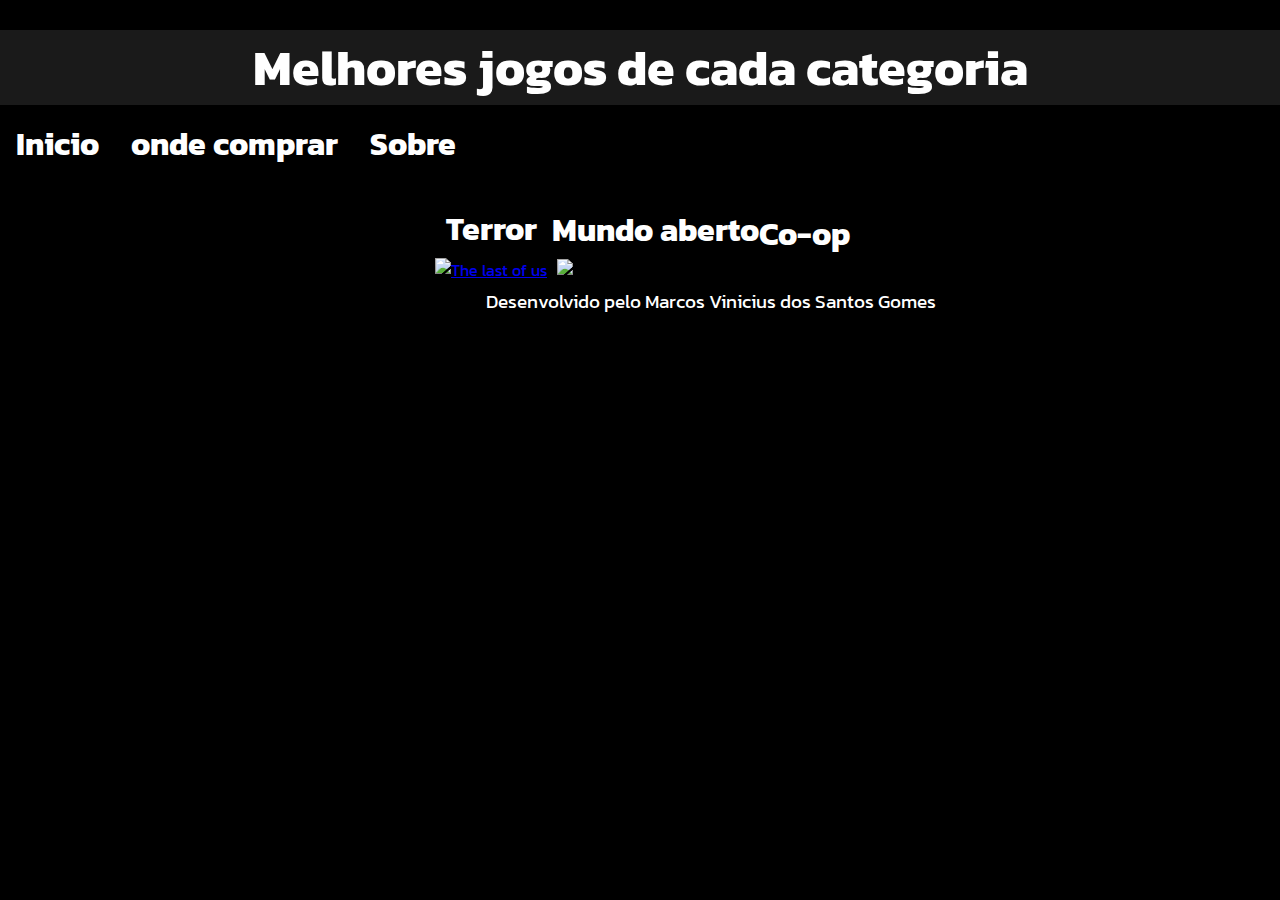
==== index.html @ 0e7cbc91 "Add files via upload" ====
<!DOCTYPE html>
<html lang="en">
<head>
    <meta charset="UTF-8">
    <meta http-equiv="X-UA-Compatible" content="IE=edge">
    <meta name="viewport" content="width=device-width, initial-scale=1.0">
    <link rel="stylesheet" href="style.css">
    <link rel="preconnect" href="https://fonts.googleapis.com">
    <link rel="preconnect" href="https://fonts.gstatic.com" crossorigin>
    <link href="https://fonts.googleapis.com/css2?family=Kanit:wght@600&display=swap" rel="stylesheet">
    <title>Recomendações de jogos</title>
</head>
 <div id="titulo">Melhores jogos de cada categoria</div>

<div class="corpo1">
    <nav>
    <ul class="menu">
		<li><a class="menus" href="#">Inicio</a></li>
        <li><a class="menus" href="#">onde comprar</a>
            <ul>
            <li><a class="menus" href="https://store.steampowered.com/?l=brazilian">Steam</a></li>
            <li><a class="menus" href="https://store.epicgames.com/pt-BR/">Epic Games</a></li>
            </ul>     
        </li>
        <li><a class="menus" href="sobre.html">Sobre</a></li>
    </ul>
    </nav> 
 </div>


<div>
    <div class="container">
        <div>
            <h1 class="terror">Terror</h1>
            <a href="terror.html"><img src="./imagens/766105.jpg" alt="The last of us"/></a>
        </div>
        <div>
            <h1 class="mundo">Mundo aberto</h1>
            <a href="openworld.html"><img src="./imagens/754458.jpg"/></a>
        </div>
        <div>
            <h1 class="coop">Co-op</h1>
            <a href="coop.html"><img src="./imagens/910531.jpg" alt=""></a>
        </div>
    </div>
</div>
    <footer>Desenvolvido pelo Marcos Vinicius dos Santos Gomes</footer>
</body>
</html>
---- style.css ----
*{margin: 0; padding: 0;}

body{
    background-color: black;
    background-image: url(./imagens/cropped-1920-1080-74381.JPG);
    background-size: cover;
    background-repeat: no-repeat;
    font-family: 'Kanit', sans-serif;
}
.bodyterror{
    background-image: url(./imagens/720185.jpg);
}
.terrorh1{
    color: red;
    display: flex;
    justify-content: center;
    align-items: center;
    font-size: 50px;
    margin-top: 30px;
    font-weight: bold;
    background: rgba(255, 255, 255, 0.1);
    backdrop-filter: blur(10px);
    -webkit-backdrop-filter: blur(10px);
    text-align: center;
}
.bodyworld{
    background-image: url(./imagens/cropped-1920-1080-1112411.jpg);

}
.bodycoop{
    background-image:url(./imagens/cropped-1920-1080-1127813.jpg);
}
.worldh1{
    color: white;
    display: flex;
    justify-content: center;
    align-items: center;
    font-size: 50px;
    margin-top: 30px;
    font-weight: bold;
    background: rgba(255, 255, 255, 0.1);
    backdrop-filter: blur(10px);
    -webkit-backdrop-filter: blur(10px);
    text-align: center;
}
.cooph1{
    color: white;
    display: flex;
    justify-content: center;
    align-items: center;
    font-size: 50px;
    margin-top: 30px;
    font-weight: bold;
    background: rgba(255, 255, 255, 0.1);
    backdrop-filter: blur(10px);
    -webkit-backdrop-filter: blur(10px);
    text-align: center;
}

#titulo{
    color: white;
    display: flex;
    justify-content: center;
    align-items: center;
    font-size: 50px;
    margin-top: 30px;
    font-weight: bold;
    background: rgba(255, 255, 255, 0.1);
    backdrop-filter: blur(10px);
    -webkit-backdrop-filter: blur(10px);
    text-align: center;
}
.corpo1{
    height: 30;   
    text-align: center;
 }

.container{
    display: flex;
    margin-top: 100px;
    justify-content: center;
    align-items: center;
}
.terror{
    text-align: center;
    color: white;
    font-weight: bold;
    font-size: 2rem;
}
.mundo{
    text-align: center;
    color: white;
    font-weight: bold;
    font-size: 2rem;
}
.coop{
    text-align: center;
    color: white;
    font-weight: bold;
    font-size: 2rem;
}
.terror::hover::before{
    height: 100;
}

img{
    width: 300px;
    transition: all 0.5s;
    padding: 5px;
    border-radius: 10%;
}
img:hover {
    width: 350px;
}
.containerterror{
    display: flex;
    margin-top: 250px;
    justify-content: center;
    align-items: center;

}
.containerworld{
    display: flex;
    margin-top: 250px;
    justify-content: center;
    align-items: center;
}
.containercoop{
    display: flex;
    margin-top: 250px;
    justify-content: center;
    align-items: center;
}

.menu{
    list-style:none;
    margin-top: 15px;
    border-radius: 5px;
    
    font-size: 30px;
    }
.menu li{
    position:relative;
    float:left;
    }
.menus{
    color: white;
    text-decoration: none;
    font-weight: bold;
    font-size: 2rem;
    padding: 4px 16px;
    position: relative;
}
.menus::before {
    content: "";
    position: absolute;
    top: 0;
    left: 0;
    width: 100%;
    height: 0;
    z-index: -1;
    background-color: black;
    transition: height .25s linear; 
}
    
.menus:hover::before{
    height: 100%;
}
.menu li  ul{
        position:absolute;
        top:25px;
        left:15px;
        
        display:none;
        padding-top: 20px;
        }
.menu li:hover ul, .menu li.over ul{
        display:block;
}
.menu li ul li{

    display:block;
    width:200px;
}


footer{
    
    margin-top: 80%;
    margin-left: 38%;
    font-size: larger;
    color: white;
    background-color: black;
    display: inline;
}

.sobre{
    color: white;
    display: flex;
    justify-content: center;
    align-items: center;
    font-size: 50px;
    margin-top: 30px;
    font-weight: bold;
    background: rgba(255, 255, 255, 0.1);
    backdrop-filter: blur(10px);
    -webkit-backdrop-filter: blur(10px);
    text-align: center;
}
  
.terrort{
    text-align: center;
    color: white;
    background-color:rgba(255, 255, 255, 0.1);
    font-weight: bold;
    font-size: 2rem;
    margin: 5px;
}
.worldt{
    text-align: center;
    color: white;
    background-color:rgba(255, 255, 255, 0.1);
    font-weight: bold;
    font-size: 2rem;
    margin: 5px;
}
.coopt{
    text-align: center;
    color: black;
    background-color:rgba(255, 255, 255, 0.1);
    font-weight: bold;
    font-size: 2rem;
    margin: 5px;
}
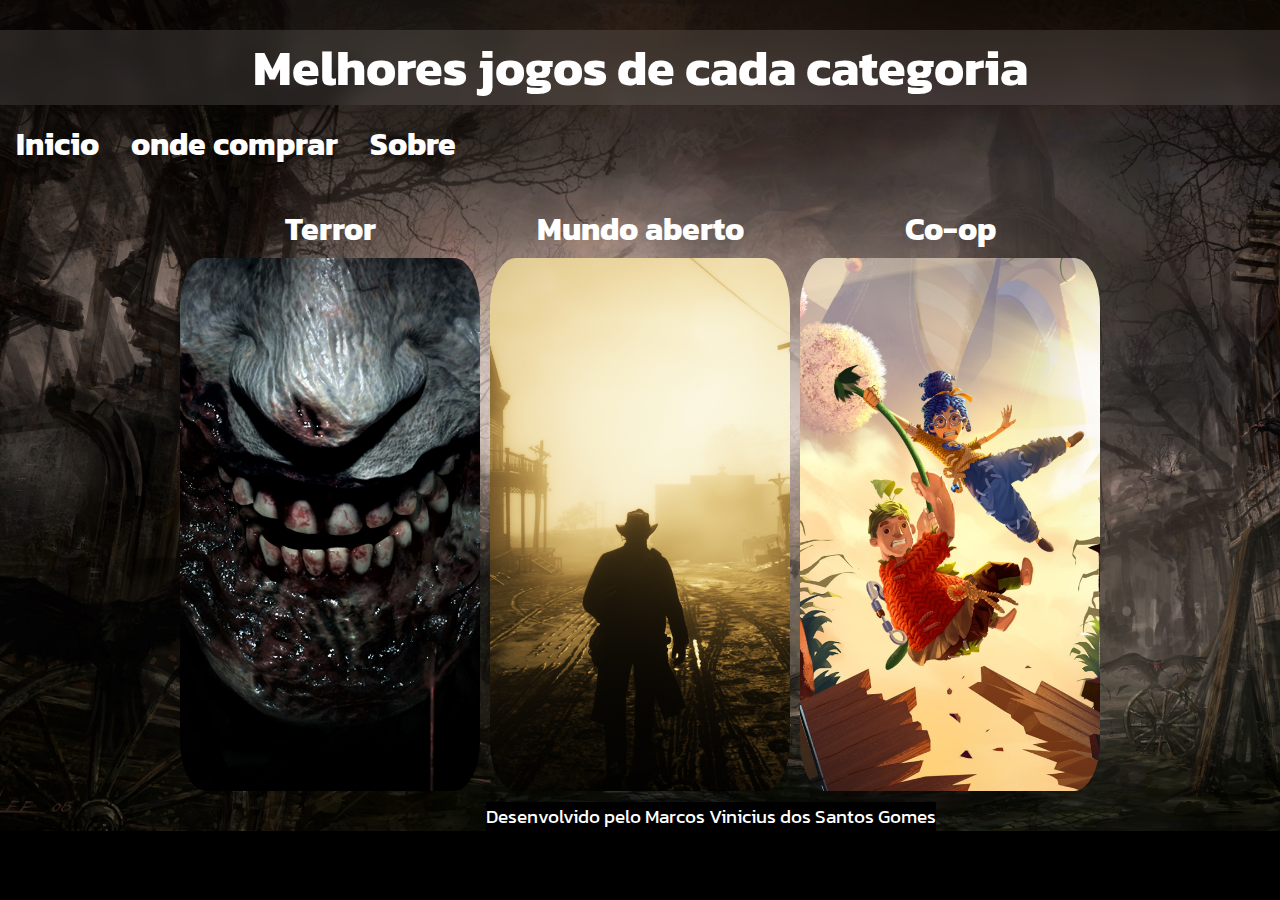
==== commit 46975c44: "imagens atualizadas" ====
--- a/index.html
+++ b/index.html
@@ -32,15 +32,15 @@
     <div class="container">
         <div>
             <h1 class="terror">Terror</h1>
-            <a href="terror.html"><img src="./imagens/766105.jpg" alt="The last of us"/></a>
+            <a href="terror.html"><img src="./766105.jpg" alt="The last of us"/></a>
         </div>
         <div>
             <h1 class="mundo">Mundo aberto</h1>
-            <a href="openworld.html"><img src="./imagens/754458.jpg"/></a>
+            <a href="openworld.html"><img src="./754458.jpg"/></a>
         </div>
         <div>
             <h1 class="coop">Co-op</h1>
-            <a href="coop.html"><img src="./imagens/910531.jpg" alt=""></a>
+            <a href="coop.html"><img src="./910531.jpg" alt=""></a>
         </div>
     </div>
 </div>
--- a/style.css
+++ b/style.css
@@ -2,13 +2,13 @@
 
 body{
     background-color: black;
-    background-image: url(./imagens/cropped-1920-1080-74381.JPG);
+    background-image: url(./cropped-1920-1080-74381.JPG);
     background-size: cover;
     background-repeat: no-repeat;
     font-family: 'Kanit', sans-serif;
 }
 .bodyterror{
-    background-image: url(./imagens/720185.jpg);
+    background-image: url(./720185.jpg);
 }
 .terrorh1{
     color: red;
@@ -24,11 +24,11 @@
     text-align: center;
 }
 .bodyworld{
-    background-image: url(./imagens/cropped-1920-1080-1112411.jpg);
+    background-image: url(./cropped-1920-1080-1112411.jpg);
 
 }
 .bodycoop{
-    background-image:url(./imagens/cropped-1920-1080-1127813.jpg);
+    background-image:url(./cropped-1920-1080-1127813.jpg);
 }
 .worldh1{
     color: white;
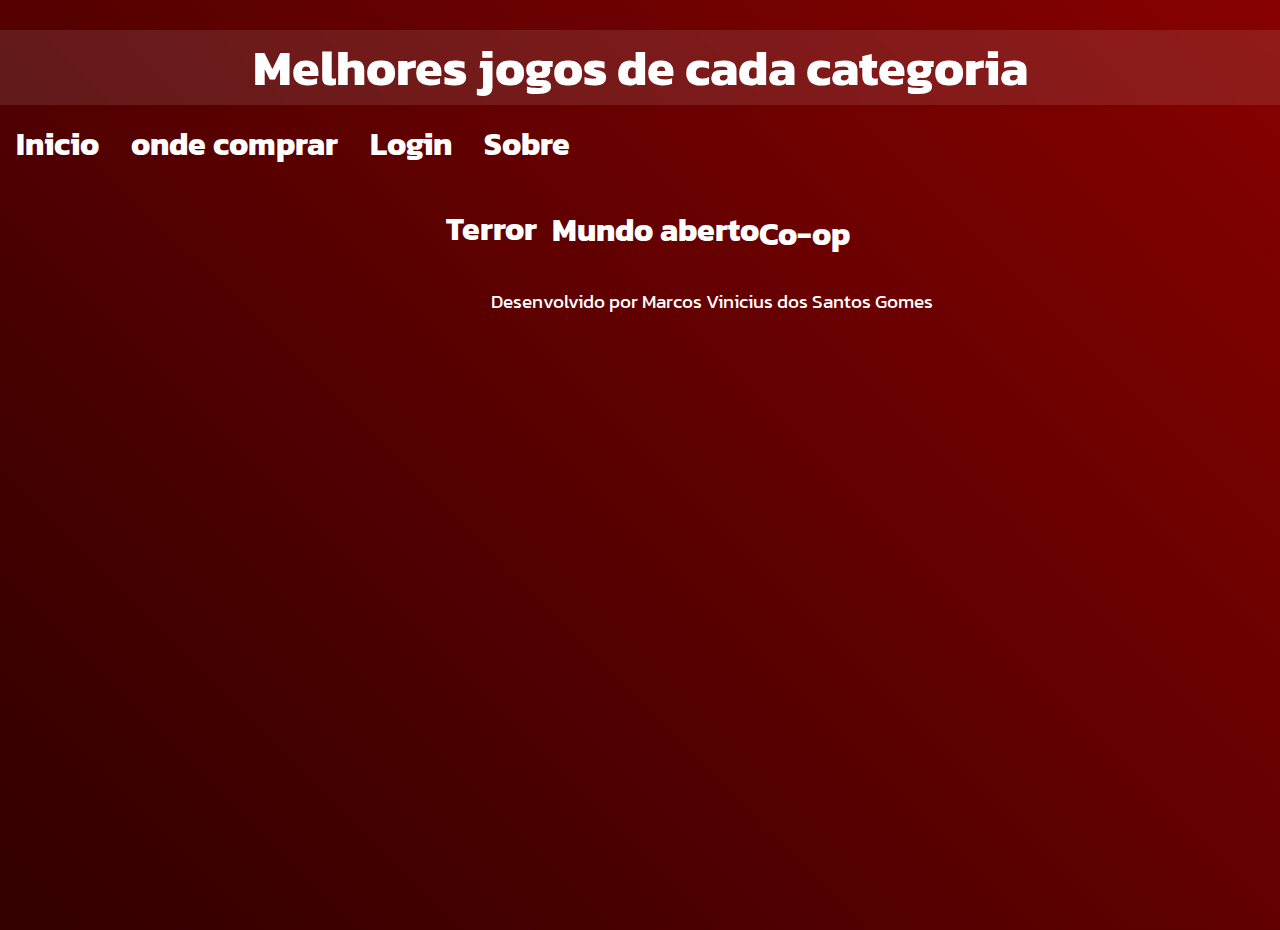
==== commit 1ba867a1: "Codigo atualizado" ====
--- a/index.html
+++ b/index.html
@@ -9,8 +9,40 @@
     <link rel="preconnect" href="https://fonts.gstatic.com" crossorigin>
     <link href="https://fonts.googleapis.com/css2?family=Kanit:wght@600&display=swap" rel="stylesheet">
     <title>Recomendações de jogos</title>
+    <script>
+        document.addEventListener('DOMContentLoaded', function(){
+    document.querySelector('body')
+          .classList
+          .add('loaded');
+});
+    </script>
+    <style>
+        @keyframes fade-in {
+  from { opacity: 0 }
+  to   { opacity: 1 }
+}
+
+img {
+  opacity: 0;
+  animation: fade-in 2s normal forwards ease-in-out;
+  animation-play-state: paused
+}
+
+body.loaded img {
+  animation-play-state: running
+}
+
+body.loaded img:nth-child(2){ animation-delay: 1s }
+body.loaded img:nth-child(3){ animation-delay: 2s }
+body.loaded img:nth-child(4){ animation-delay: 3s }
+
+    </style>
+
+
+
 </head>
- <div id="titulo">Melhores jogos de cada categoria</div>
+<body class="gradient"> 
+<div id="titulo">Melhores jogos de cada categoria</div>
 
 <div class="corpo1">
     <nav>
@@ -22,6 +54,7 @@
             <li><a class="menus" href="https://store.epicgames.com/pt-BR/">Epic Games</a></li>
             </ul>     
         </li>
+        <li><a class="menus" href="login.html">Login</a></li>
         <li><a class="menus" href="sobre.html">Sobre</a></li>
     </ul>
     </nav> 
@@ -32,18 +65,20 @@
     <div class="container">
         <div>
             <h1 class="terror">Terror</h1>
-            <a href="terror.html"><img src="./766105.jpg" alt="The last of us"/></a>
+            <a href="terror.html"><img src="./imagens/766105.jpg" alt="The last of us"/></a>
         </div>
         <div>
             <h1 class="mundo">Mundo aberto</h1>
-            <a href="openworld.html"><img src="./754458.jpg"/></a>
+            <a href="openworld.html"><img src="./imagens/754458.jpg"/></a>
         </div>
         <div>
             <h1 class="coop">Co-op</h1>
-            <a href="coop.html"><img src="./910531.jpg" alt=""></a>
+            <a href="coop.html"><img src="./imagens/910531.jpg" alt=""></a>
         </div>
     </div>
 </div>
-    <footer>Desenvolvido pelo Marcos Vinicius dos Santos Gomes</footer>
+<div class="rodape">
+    <footer>Desenvolvido por Marcos Vinicius dos Santos Gomes</footer>
+</div>    
 </body>
 </html>--- a/style.css
+++ b/style.css
@@ -1,35 +1,54 @@
-*{margin: 0; padding: 0;}
+*{
+    margin: 0;
+    padding: 0;
+    box-sizing: border-box;
+}
 
 body{
     background-color: black;
-    background-image: url(./cropped-1920-1080-74381.JPG);
     background-size: cover;
     background-repeat: no-repeat;
     font-family: 'Kanit', sans-serif;
-}
-.bodyterror{
-    background-image: url(./720185.jpg);
-}
+
+    align-items: center;
+    justify-content: center;
+    height: 100vh;
+    width: 100vw;
+    background: linear-gradient(45deg, #000000, #3D0000, #950101, #FF0000);
+    background-size: 300% 300%;
+    animation: colors 15s ease infinite;
+}
+
+@keyframes colors{
+    0% {
+        background-position: 0% 50%;
+    }
+
+    50%{
+        background-position: 100% 50%
+    }
+    
+    100%{
+        background-position: 0% 50%;
+    }
+}
+
 .terrorh1{
-    color: red;
-    display: flex;
-    justify-content: center;
-    align-items: center;
-    font-size: 50px;
-    margin-top: 30px;
-    font-weight: bold;
-    background: rgba(255, 255, 255, 0.1);
-    backdrop-filter: blur(10px);
-    -webkit-backdrop-filter: blur(10px);
-    text-align: center;
-}
-.bodyworld{
-    background-image: url(./cropped-1920-1080-1112411.jpg);
-
-}
-.bodycoop{
-    background-image:url(./cropped-1920-1080-1127813.jpg);
-}
+    color: white;
+    display: flex;
+    justify-content: center;
+    align-items: center;
+    font-size: 50px;
+    margin-top: 30px;
+    font-weight: bold;
+    background: rgba(255, 255, 255, 0.1);
+    backdrop-filter: blur(10px);
+    -webkit-backdrop-filter: blur(10px);
+    text-align: center;
+}
+
+
+
 .worldh1{
     color: white;
     display: flex;
@@ -110,7 +129,7 @@
     border-radius: 10%;
 }
 img:hover {
-    width: 350px;
+    width: 320px;
 }
 .containerterror{
     display: flex;
@@ -159,8 +178,9 @@
     width: 100%;
     height: 0;
     z-index: -1;
-    background-color: black;
+    background-color: #000000;
     transition: height .25s linear; 
+    border-radius: 15px;
 }
     
 .menus:hover::before{
@@ -190,8 +210,9 @@
     margin-left: 38%;
     font-size: larger;
     color: white;
-    background-color: black;
     display: inline;
+    border-radius: 10px;
+    padding: 5px;
 }
 
 .sobre{
@@ -226,9 +247,55 @@
 }
 .coopt{
     text-align: center;
-    color: black;
+    color: white;
     background-color:rgba(255, 255, 255, 0.1);
     font-weight: bold;
     font-size: 2rem;
     margin: 5px;
-}+}
+
+.login{
+    position: absolute;
+    top: 50%;
+    left: 50%;
+    width: 20%;
+    transform: translate(-50%, -50%);
+    
+    border-radius: 10px;
+    padding-top: 30px;
+}
+label{
+    font-size: large;
+    color: white;
+}
+
+input[type=text]{
+    width: 95%;
+    padding: 12px 20px;
+    margin: 8px 0;
+    display: inline-block;
+    border: 1px solid #ccc;
+    border-radius: 4px;
+    box-sizing: border-box;
+    text-align: center;
+}
+input[type=password]{
+    width: 95%;
+    padding: 12px 20px;
+    margin: 8px 0;
+    display: inline-block;
+    border: 1px solid #ccc;
+    border-radius: 4px;
+    box-sizing: border-box;
+    text-align: center;
+}
+input[type=submit]{
+    width: 95%;
+    padding: 12px 20px;
+    margin: 8px 0;
+    display: inline-block;
+    border: 1px solid #ccc;
+    border-radius: 4px;
+    box-sizing: border-box;
+    text-align: center;
+}
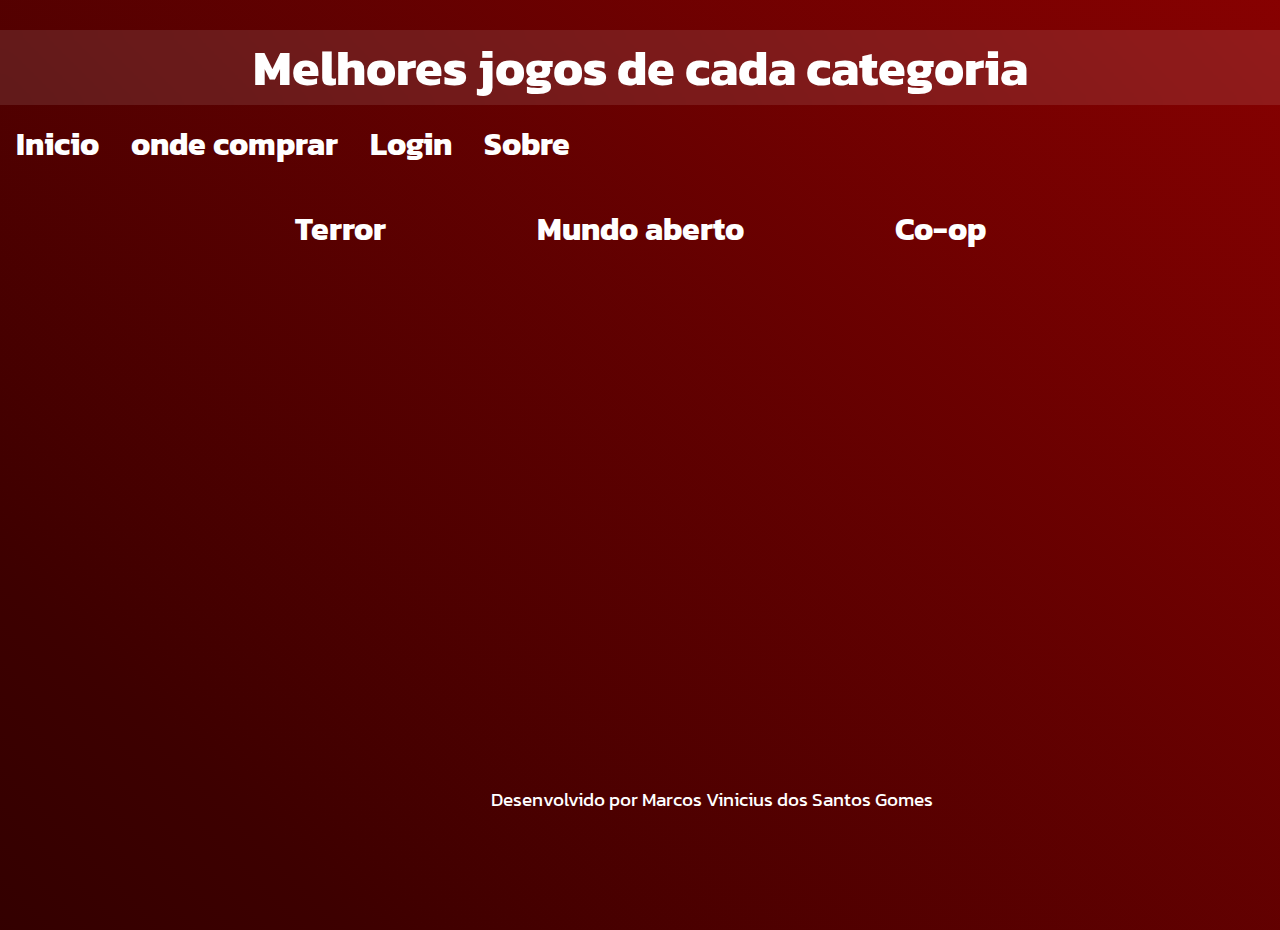
==== commit 690f8673: "codigo att" ====
--- a/index.html
+++ b/index.html
@@ -65,15 +65,15 @@
     <div class="container">
         <div>
             <h1 class="terror">Terror</h1>
-            <a href="terror.html"><img src="./imagens/766105.jpg" alt="The last of us"/></a>
+            <a href="terror.html"><img src="./766105.jpg" alt="The last of us"/></a>
         </div>
         <div>
             <h1 class="mundo">Mundo aberto</h1>
-            <a href="openworld.html"><img src="./imagens/754458.jpg"/></a>
+            <a href="openworld.html"><img src="./754458.jpg"/></a>
         </div>
         <div>
             <h1 class="coop">Co-op</h1>
-            <a href="coop.html"><img src="./imagens/910531.jpg" alt=""></a>
+            <a href="coop.html"><img src="./910531.jpg" alt=""></a>
         </div>
     </div>
 </div>
